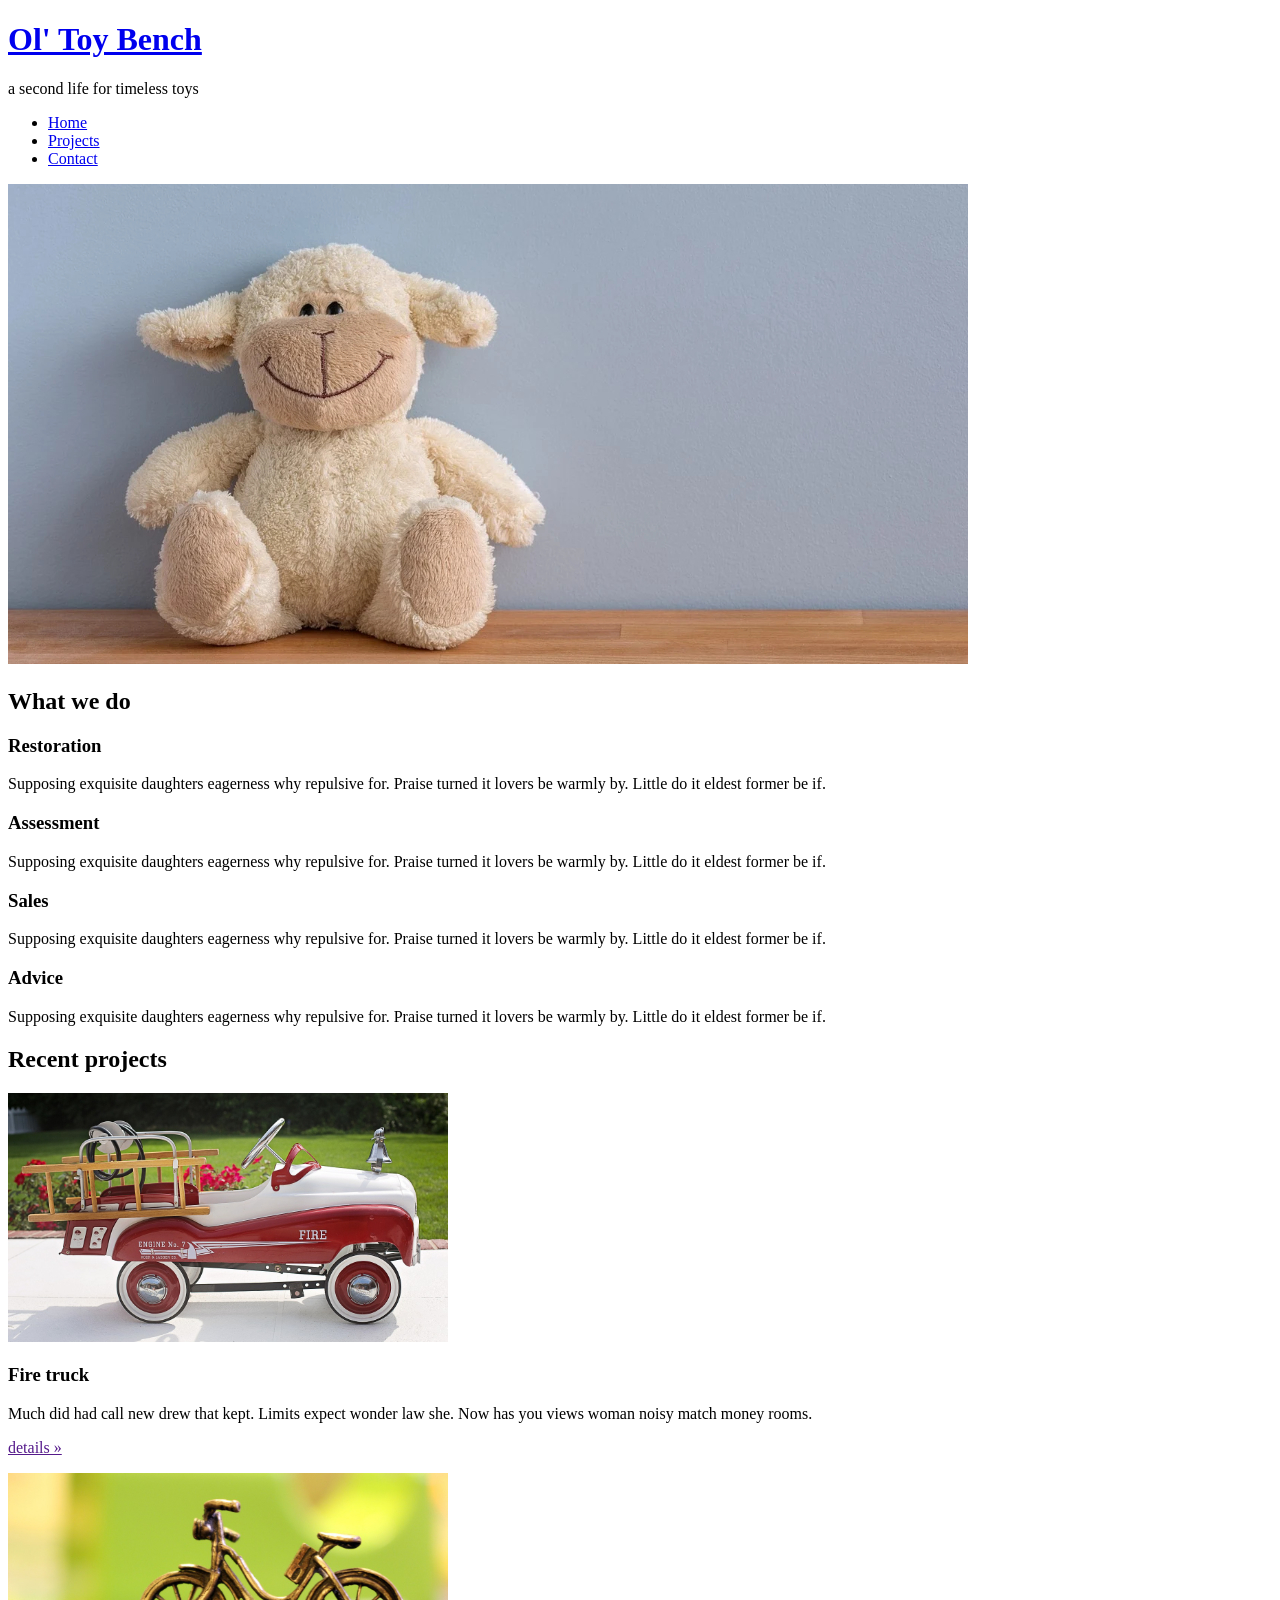
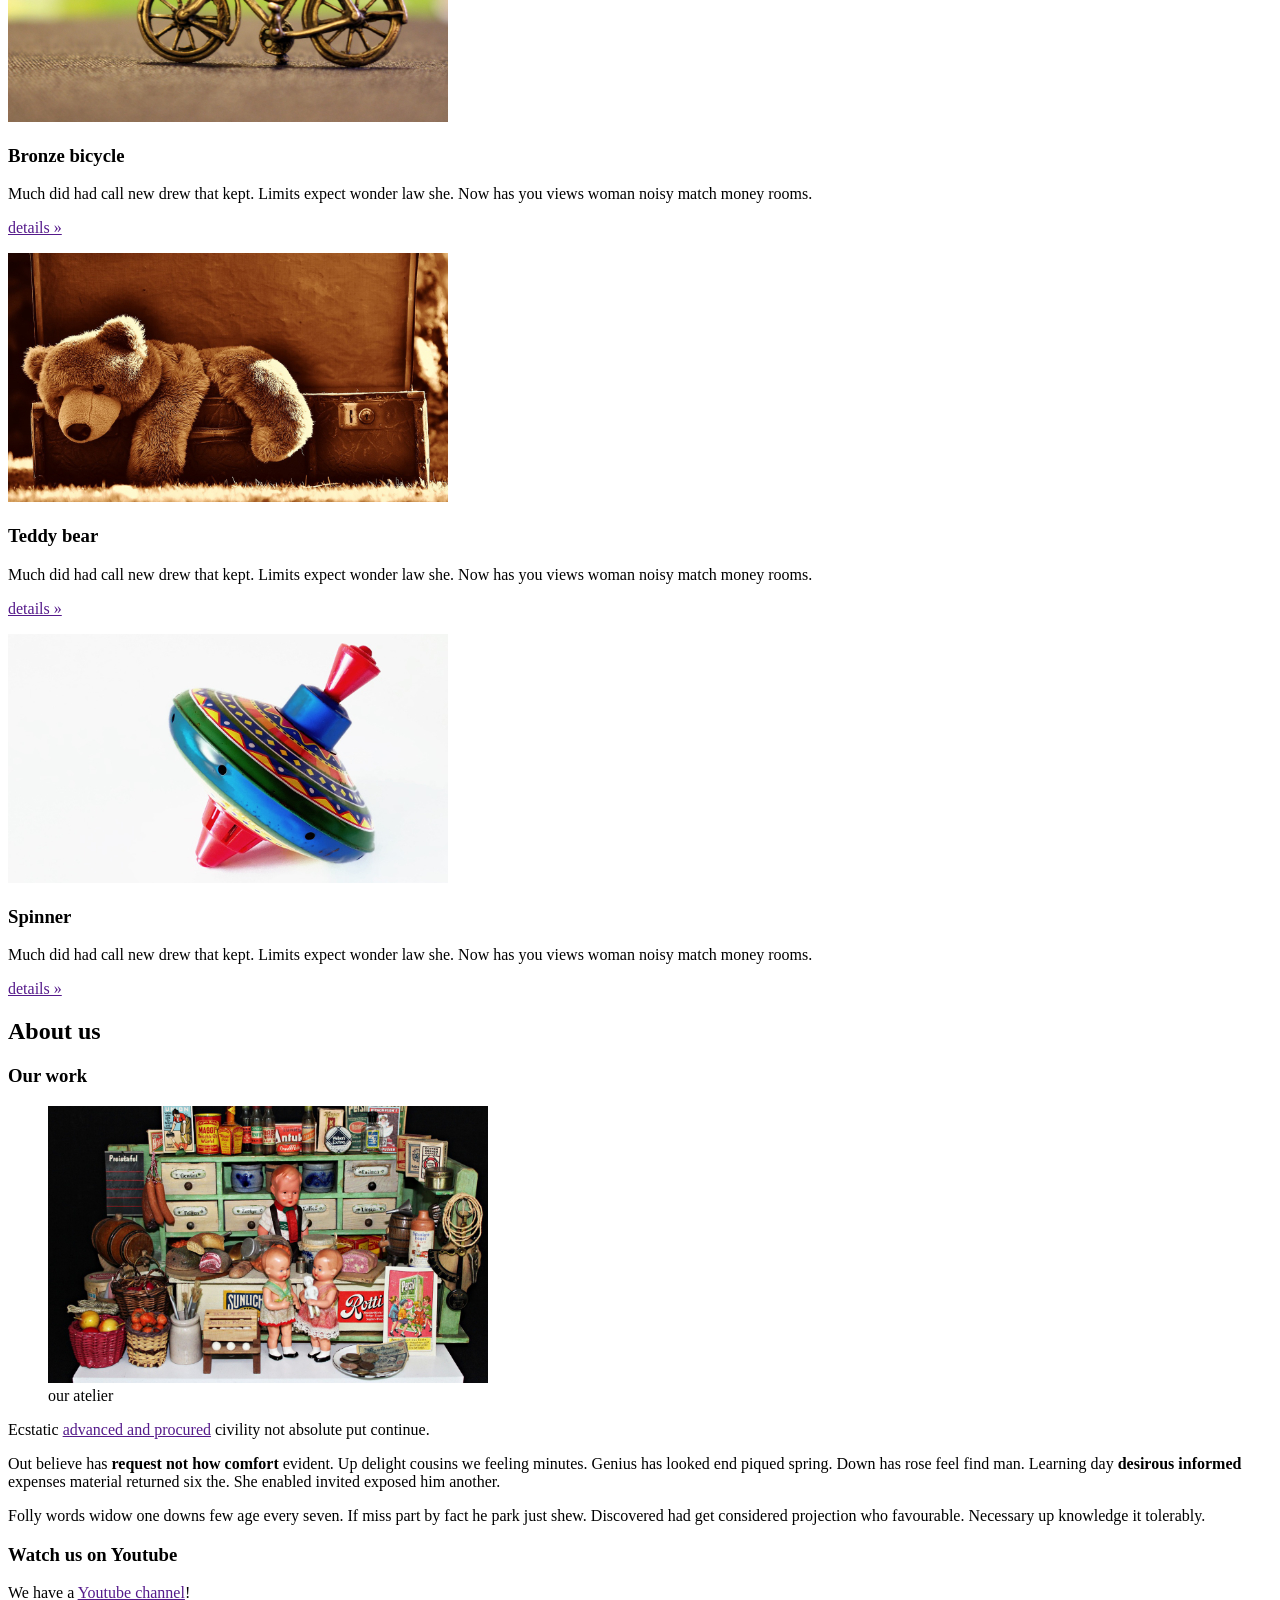
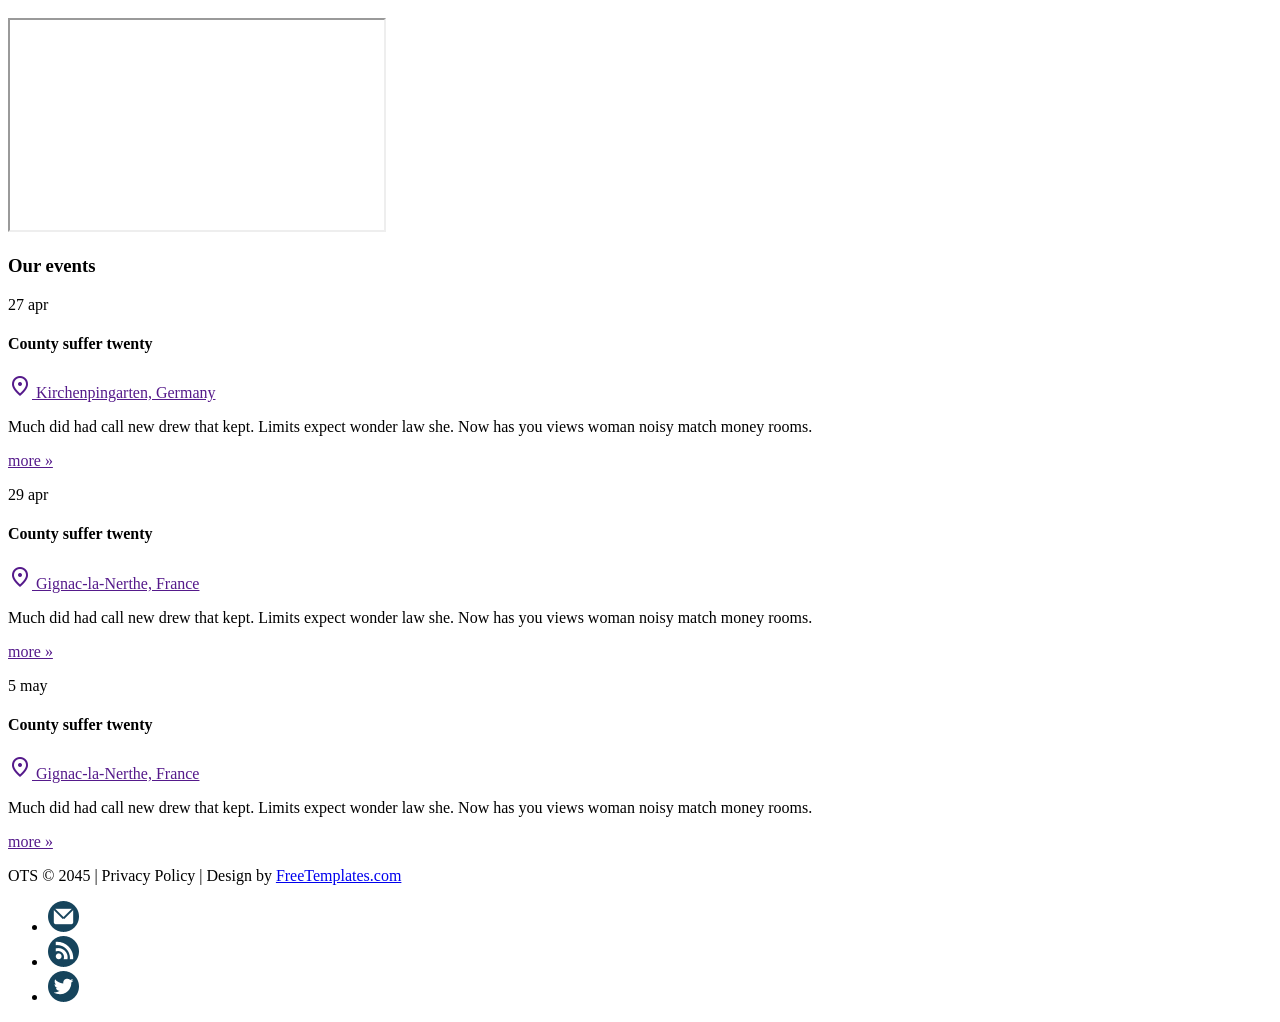
==== 04.HTMLBasis/index.html @ 7028313e "Semantische HTML, ik heb geprobeerd om het zoals op de screenshots na te maken maar zonder JSenCSS b" ====
<!DOCTYPE html>
<html lang="en">

<head>
   <title>Home | Ol' Toy Bench</title>
   <meta charset="utf-8">
   <meta name="viewport" content="width=device-width, initial-scale=1.0">
   <!-- vendor styles -->
   <link rel="stylesheet" href="https://fonts.googleapis.com/icon?family=Material+Symbols+Outlined"> 
   <!-- site styles -->
   <link rel="shortcut icon" href="favicon.ico" type="image/x-icon">
</head>
<body>

   <!-- start header -->
   <header>
      <h1><a href="index.html">Ol' Toy Bench</a></h1>
      <p>a second life for timeless toys</p>

      <!-- navigation -->
      <nav>
         <ul>
            <li><a href="index.html">Home</a></li>
            <li><a href="projects.html">Projects</a></li>
            <li><a href="contact.html">Contact</a></li>
         </ul>
      </nav>
   </header>
   <!-- end header -->

   <!-- start main content -->
   <main>

      <!-- hero image -->
      <section id="hero">
         <img src="img/slider-1.jpg" alt="toy slider image">
      </section>

      <!-- what we do section -->
      <section id="what-we-do">
         <h2>What we do</h2>

         <h3>Restoration</h3>
         <p>Supposing exquisite daughters eagerness why repulsive for. Praise turned it lovers be warmly by.
            Little do it eldest former be if.</p>

         <h3>Assessment</h3>
         <p>Supposing exquisite daughters eagerness why repulsive for. Praise turned it lovers be warmly by.
            Little do it eldest former be if.</p>

         <h3>Sales</h3>
         <p>Supposing exquisite daughters eagerness why repulsive for. Praise turned it lovers be warmly by.
            Little do it eldest former be if.</p>

         <h3>Advice</h3>
         <p>Supposing exquisite daughters eagerness why repulsive for. Praise turned it lovers be warmly by.
            Little do it eldest former be if.</p>
      </section>

      <!-- recent projects section -->
      <section id="recent-projects">
         <h2>Recent projects</h2>

         <article>
            <img src="img/fire-truck.jpg" alt="Fire truck toy">
            <h3>Fire truck</h3>
            <p>Much did had call new drew that kept. Limits expect wonder law she. Now has you views woman noisy match money rooms.</p>
            <p><a href="">details &raquo;</a></p>
         </article>

         <article>
            <img src="img/bicycle-bronze.jpg" alt="Bronze bicycle toy">
            <h3>Bronze bicycle</h3>
            <p>Much did had call new drew that kept. Limits expect wonder law she. Now has you views woman noisy match money rooms.</p>
            <p><a href="">details &raquo;</a></p>
         </article>

         <article>
            <img src="img/teddy-luggage.jpg" alt="Teddy bear toy">
            <h3>Teddy bear</h3>
            <p>Much did had call new drew that kept. Limits expect wonder law she. Now has you views woman noisy match money rooms.</p>
            <p><a href="">details &raquo;</a></p>
         </article>

         <article>
            <img src="img/toy-spinner.jpg" alt="Toy spinner">
            <h3>Spinner</h3>
            <p>Much did had call new drew that kept. Limits expect wonder law she. Now has you views woman noisy match money rooms.</p>
            <p><a href="">details &raquo;</a></p>
         </article>
      </section>

      <!-- about us section -->
      <section id="about-us">
         <h2>About us</h2>

         <h3>Our work</h3>
         <figure>
            <img src="img/shop.jpg" alt="our shop">
            <figcaption>our atelier</figcaption>
         </figure>
         <p>Ecstatic <a href="">advanced and procured</a> civility not absolute put continue.</p>
         <p>Out believe has <strong>request not how comfort</strong> evident. Up delight cousins we feeling minutes.
            Genius has looked end piqued spring. Down has rose feel find man. Learning day
            <strong>desirous informed</strong> expenses material returned six the. She enabled invited exposed him another.</p>
         <p>Folly words widow one downs few age every seven. If miss part by fact he park just shew.
            Discovered had get considered projection who favourable. Necessary up knowledge it tolerably.</p>

         <h3>Watch us on Youtube</h3>
         <p>We have a <a href="">Youtube channel</a>!</p>
         <iframe class="youtube" width="374" height="210"
            src="https://www.youtube.com/embed/iA_Dty-sZ7s"
            title="YouTube video player"
            allow="accelerometer; autoplay; clipboard-write; encrypted-media; gyroscope; picture-in-picture"
            allowfullscreen></iframe>
      </section>

      <!-- events section -->
      <section id="events">
         <h3>Our events</h3>

         <article>
            <p>27 apr</p>
            <h4>County suffer twenty</h4>
            <p><a href=""><span class="material-symbols-outlined">place</span>
                  <span>Kirchenpingarten, Germany</span></a></p>
            <p>Much did had call new drew that kept. Limits expect wonder law she. Now has you views woman noisy match money rooms.</p>
            <a href="">more &raquo;</a>
         </article>

         <article>
            <p>29 apr</p>
            <h4>County suffer twenty</h4>
            <p><a href=""><span class="material-symbols-outlined">place</span>
                  <span>Gignac-la-Nerthe, France</span></a></p>
            <p>Much did had call new drew that kept. Limits expect wonder law she. Now has you views woman noisy match money rooms.</p>
            <a href="">more &raquo;</a>
         </article>

         <article>
            <p>5 may</p>
            <h4>County suffer twenty</h4>
            <p><a href=""><span class="material-symbols-outlined">place</span>
                  <span>Gignac-la-Nerthe, France</span></a></p>
            <p>Much did had call new drew that kept. Limits expect wonder law she. Now has you views woman noisy match money rooms.</p>
            <a href="">more &raquo;</a>
         </article>
      </section>

   </main>
   <!-- end main content -->

   <!-- start footer -->
   <footer>
      <p>OTS © 2045 | Privacy Policy | Design by <a href="http://www.templatemonster.com/">FreeTemplates.com</a></p>
      <ul>
         <li><a href="#" title="send us an email"><img src="img/icon-mail.png" alt="icon mail"></a></li>
         <li><a href="#" title="follow us on rss"><img src="img/icon-rss.png" alt="icon rss"></a></li>
         <li><a href="#" title="tweet about us"><img src="img/icon-twitter.png" alt="icon twitter"></a></li>
      </ul>
   </footer>
   <!-- end footer -->

</body>
</html>
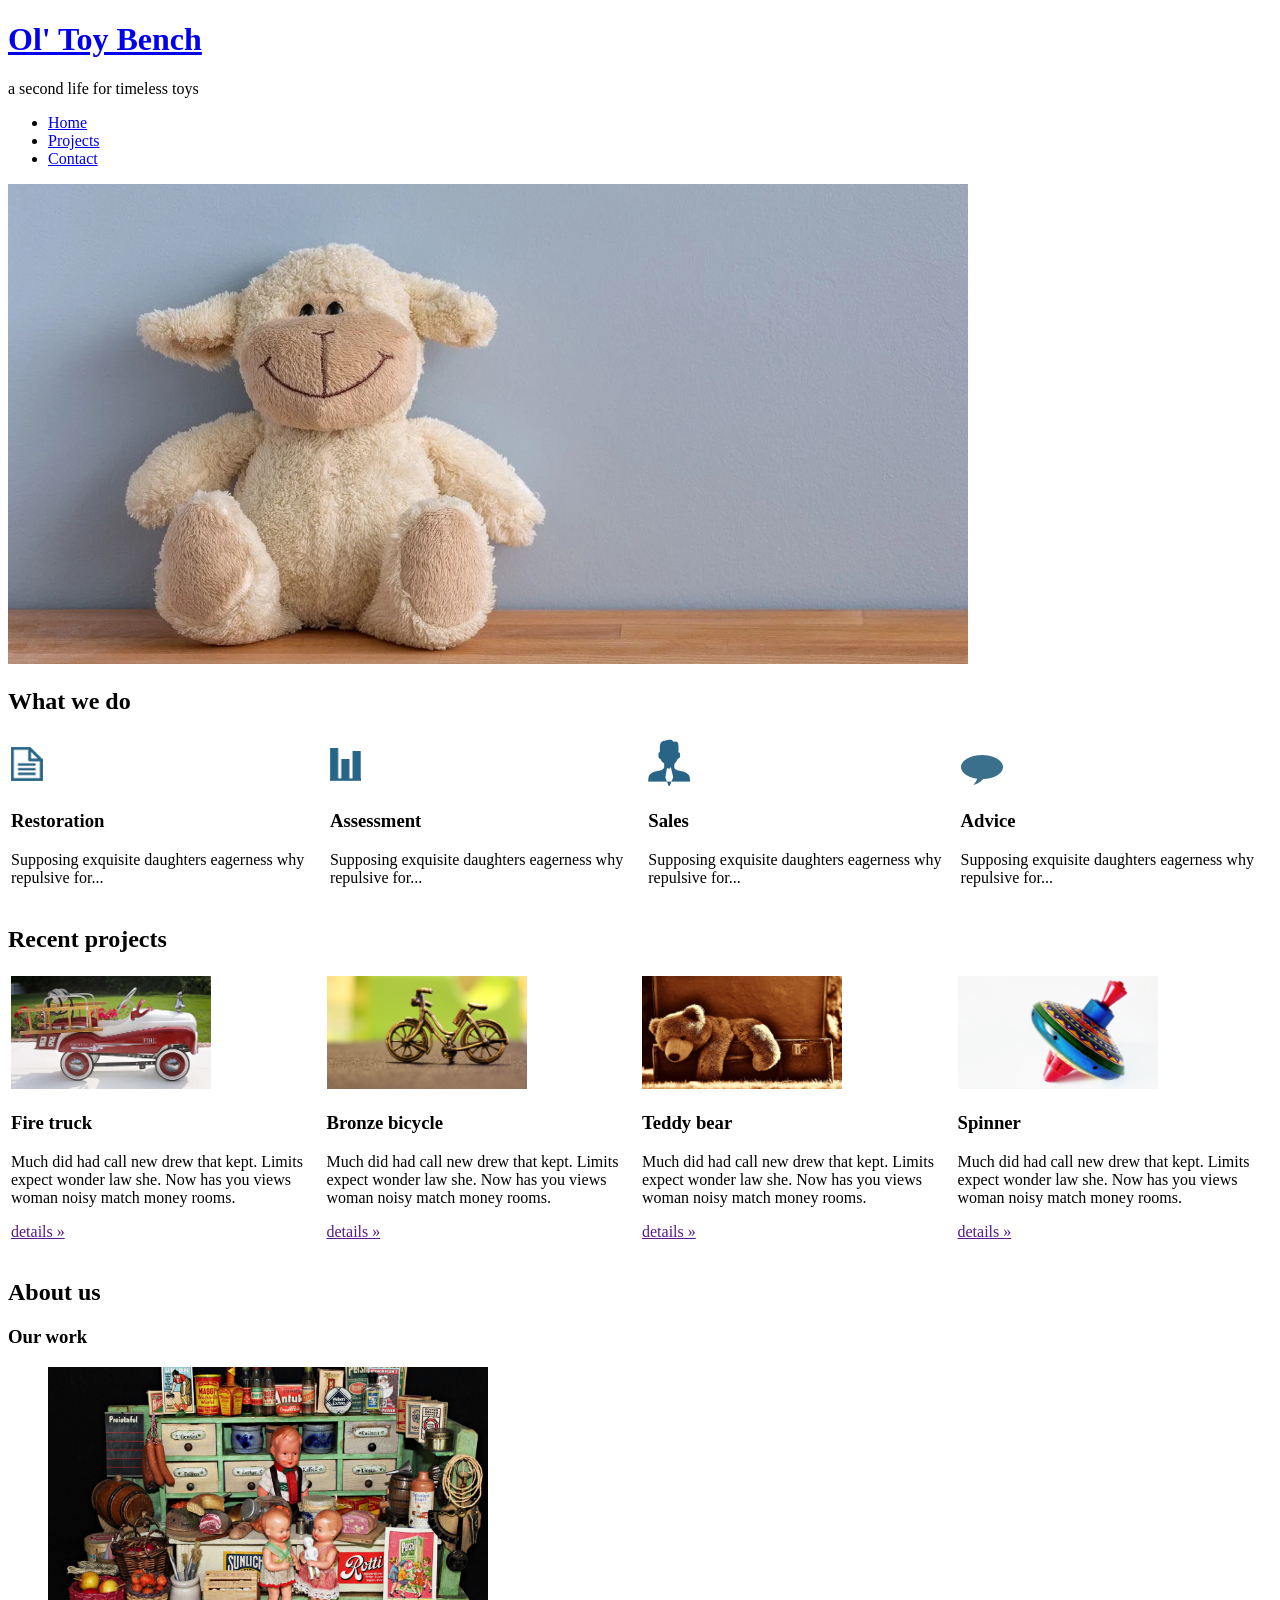
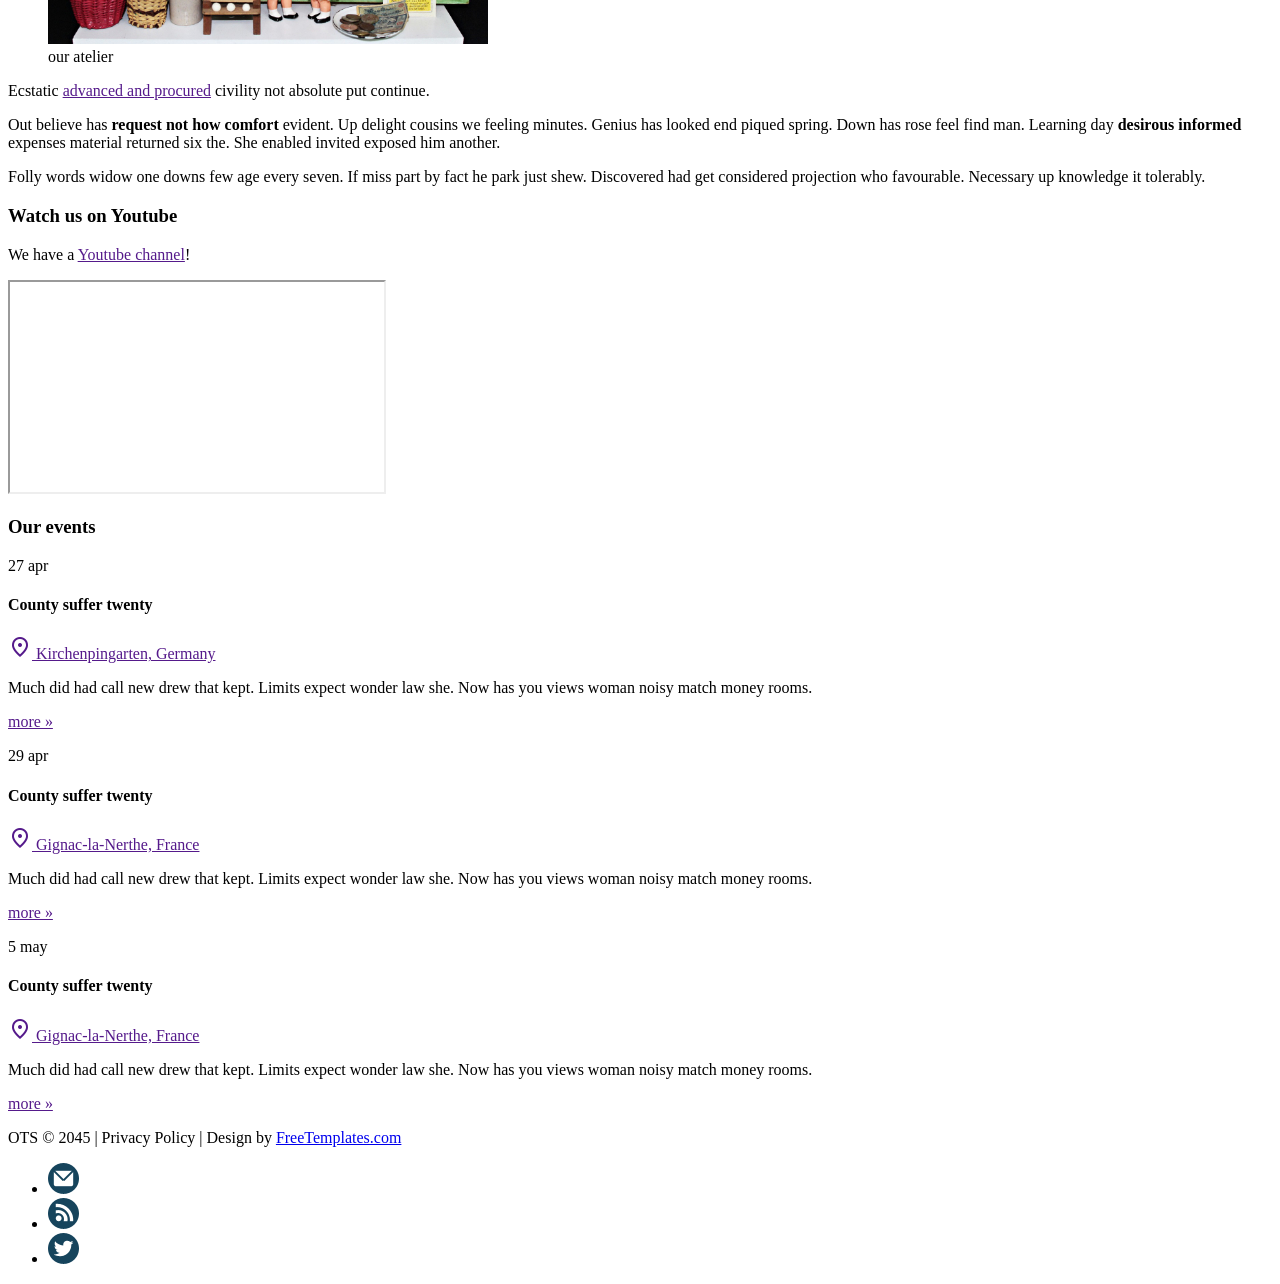
==== commit 895b1f82: "semantische html, zonder JS en CSS is het moeilijk om perfect alles te krijgen "zoals de filter en d" ====
--- a/04.HTMLBasis/index.html
+++ b/04.HTMLBasis/index.html
@@ -1,165 +1,250 @@
 <!DOCTYPE html>
 <html lang="en">
-
-<head>
-   <title>Home | Ol' Toy Bench</title>
-   <meta charset="utf-8">
-   <meta name="viewport" content="width=device-width, initial-scale=1.0">
-   <!-- vendor styles -->
-   <link rel="stylesheet" href="https://fonts.googleapis.com/icon?family=Material+Symbols+Outlined"> 
-   <!-- site styles -->
-   <link rel="shortcut icon" href="favicon.ico" type="image/x-icon">
-</head>
-<body>
-
-   <!-- start header -->
-   <header>
+  <head>
+    <title>Home | Ol' Toy Bench</title>
+    <meta charset="utf-8" />
+    <meta name="viewport" content="width=device-width, initial-scale=1.0" />
+    <!-- vendor styles -->
+    <link
+      rel="stylesheet"
+      href="https://fonts.googleapis.com/icon?family=Material+Symbols+Outlined"
+    />
+    <!-- site styles -->
+    <link rel="shortcut icon" href="favicon.ico" type="image/x-icon" />
+  </head>
+  <body>
+    <!-- start header -->
+    <header>
       <h1><a href="index.html">Ol' Toy Bench</a></h1>
       <p>a second life for timeless toys</p>
 
       <!-- navigation -->
       <nav>
-         <ul>
-            <li><a href="index.html">Home</a></li>
-            <li><a href="projects.html">Projects</a></li>
-            <li><a href="contact.html">Contact</a></li>
-         </ul>
+        <ul>
+          <li><a href="index.html">Home</a></li>
+          <li><a href="projects.html">Projects</a></li>
+          <li><a href="contact.html">Contact</a></li>
+        </ul>
       </nav>
-   </header>
-   <!-- end header -->
-
-   <!-- start main content -->
-   <main>
-
+    </header>
+    <!-- end header -->
+
+    <!-- start main content -->
+    <main>
       <!-- hero image -->
       <section id="hero">
-         <img src="img/slider-1.jpg" alt="toy slider image">
+        <img src="img/slider-1.jpg" alt="toy slider image" />
       </section>
 
       <!-- what we do section -->
       <section id="what-we-do">
-         <h2>What we do</h2>
-
-         <h3>Restoration</h3>
-         <p>Supposing exquisite daughters eagerness why repulsive for. Praise turned it lovers be warmly by.
-            Little do it eldest former be if.</p>
-
-         <h3>Assessment</h3>
-         <p>Supposing exquisite daughters eagerness why repulsive for. Praise turned it lovers be warmly by.
-            Little do it eldest former be if.</p>
-
-         <h3>Sales</h3>
-         <p>Supposing exquisite daughters eagerness why repulsive for. Praise turned it lovers be warmly by.
-            Little do it eldest former be if.</p>
-
-         <h3>Advice</h3>
-         <p>Supposing exquisite daughters eagerness why repulsive for. Praise turned it lovers be warmly by.
-            Little do it eldest former be if.</p>
+        <h2>What we do</h2>
+
+        <table>
+          <tr>
+            <td>
+              <img src="img/icon-restoration.png" alt="Restoration" />
+              <h3>Restoration</h3>
+              <p>
+                Supposing exquisite daughters eagerness why repulsive for...
+              </p>
+            </td>
+            <td>
+              <img src="img/icon-assessment.png" alt="Assessment" />
+              <h3>Assessment</h3>
+              <p>
+                Supposing exquisite daughters eagerness why repulsive for...
+              </p>
+            </td>
+            <td>
+              <img src="img/icon-sales.png" alt="Sales" />
+              <h3>Sales</h3>
+              <p>
+                Supposing exquisite daughters eagerness why repulsive for...
+              </p>
+            </td>
+            <td>
+              <img src="img/icon-advice.png" alt="Advice" />
+              <h3>Advice</h3>
+              <p>
+                Supposing exquisite daughters eagerness why repulsive for...
+              </p>
+            </td>
+          </tr>
+        </table>
       </section>
 
       <!-- recent projects section -->
       <section id="recent-projects">
-         <h2>Recent projects</h2>
-
-         <article>
-            <img src="img/fire-truck.jpg" alt="Fire truck toy">
-            <h3>Fire truck</h3>
-            <p>Much did had call new drew that kept. Limits expect wonder law she. Now has you views woman noisy match money rooms.</p>
-            <p><a href="">details &raquo;</a></p>
-         </article>
-
-         <article>
-            <img src="img/bicycle-bronze.jpg" alt="Bronze bicycle toy">
-            <h3>Bronze bicycle</h3>
-            <p>Much did had call new drew that kept. Limits expect wonder law she. Now has you views woman noisy match money rooms.</p>
-            <p><a href="">details &raquo;</a></p>
-         </article>
-
-         <article>
-            <img src="img/teddy-luggage.jpg" alt="Teddy bear toy">
-            <h3>Teddy bear</h3>
-            <p>Much did had call new drew that kept. Limits expect wonder law she. Now has you views woman noisy match money rooms.</p>
-            <p><a href="">details &raquo;</a></p>
-         </article>
-
-         <article>
-            <img src="img/toy-spinner.jpg" alt="Toy spinner">
-            <h3>Spinner</h3>
-            <p>Much did had call new drew that kept. Limits expect wonder law she. Now has you views woman noisy match money rooms.</p>
-            <p><a href="">details &raquo;</a></p>
-         </article>
+        <h2>Recent projects</h2>
+
+        <table>
+          <tr>
+            <td>
+              <img src="img/fire-truck.jpg" alt="Fire truck" width="200" />
+              <h3>Fire truck</h3>
+              <p>
+                Much did had call new drew that kept. Limits expect wonder law
+                she. Now has you views woman noisy match money rooms.
+              </p>
+              <p><a href="">details &raquo;</a></p>
+            </td>
+
+            <td>
+              <img
+                src="img/bicycle-bronze.jpg"
+                alt="Bronze bicycle"
+                width="200"
+              />
+              <h3>Bronze bicycle</h3>
+              <p>
+                Much did had call new drew that kept. Limits expect wonder law
+                she. Now has you views woman noisy match money rooms.
+              </p>
+              <p><a href="">details &raquo;</a></p>
+            </td>
+
+            <td>
+              <img src="img/teddy-luggage.jpg" alt="Teddy bear" width="200" />
+              <h3>Teddy bear</h3>
+              <p>
+                Much did had call new drew that kept. Limits expect wonder law
+                she. Now has you views woman noisy match money rooms.
+              </p>
+              <p><a href="">details &raquo;</a></p>
+            </td>
+
+            <td>
+              <img src="img/toy-spinner.jpg" alt="Toy spinner" width="200" />
+              <h3>Spinner</h3>
+              <p>
+                Much did had call new drew that kept. Limits expect wonder law
+                she. Now has you views woman noisy match money rooms.
+              </p>
+              <p><a href="">details &raquo;</a></p>
+            </td>
+          </tr>
+        </table>
       </section>
 
       <!-- about us section -->
       <section id="about-us">
-         <h2>About us</h2>
-
-         <h3>Our work</h3>
-         <figure>
-            <img src="img/shop.jpg" alt="our shop">
-            <figcaption>our atelier</figcaption>
-         </figure>
-         <p>Ecstatic <a href="">advanced and procured</a> civility not absolute put continue.</p>
-         <p>Out believe has <strong>request not how comfort</strong> evident. Up delight cousins we feeling minutes.
-            Genius has looked end piqued spring. Down has rose feel find man. Learning day
-            <strong>desirous informed</strong> expenses material returned six the. She enabled invited exposed him another.</p>
-         <p>Folly words widow one downs few age every seven. If miss part by fact he park just shew.
-            Discovered had get considered projection who favourable. Necessary up knowledge it tolerably.</p>
-
-         <h3>Watch us on Youtube</h3>
-         <p>We have a <a href="">Youtube channel</a>!</p>
-         <iframe class="youtube" width="374" height="210"
-            src="https://www.youtube.com/embed/iA_Dty-sZ7s"
-            title="YouTube video player"
-            allow="accelerometer; autoplay; clipboard-write; encrypted-media; gyroscope; picture-in-picture"
-            allowfullscreen></iframe>
+        <h2>About us</h2>
+
+        <h3>Our work</h3>
+        <figure>
+          <img src="img/shop.jpg" alt="our shop" />
+          <figcaption>our atelier</figcaption>
+        </figure>
+        <p>
+          Ecstatic <a href="">advanced and procured</a> civility not absolute
+          put continue.
+        </p>
+        <p>
+          Out believe has <strong>request not how comfort</strong> evident. Up
+          delight cousins we feeling minutes. Genius has looked end piqued
+          spring. Down has rose feel find man. Learning day
+          <strong>desirous informed</strong> expenses material returned six the.
+          She enabled invited exposed him another.
+        </p>
+        <p>
+          Folly words widow one downs few age every seven. If miss part by fact
+          he park just shew. Discovered had get considered projection who
+          favourable. Necessary up knowledge it tolerably.
+        </p>
+
+        <h3>Watch us on Youtube</h3>
+        <p>We have a <a href="">Youtube channel</a>!</p>
+        <iframe
+          class="youtube"
+          width="374"
+          height="210"
+          src="https://www.youtube.com/embed/iA_Dty-sZ7s"
+          title="YouTube video player"
+          allow="accelerometer; autoplay; clipboard-write; encrypted-media; gyroscope; picture-in-picture"
+          allowfullscreen
+        ></iframe>
       </section>
 
       <!-- events section -->
       <section id="events">
-         <h3>Our events</h3>
-
-         <article>
-            <p>27 apr</p>
-            <h4>County suffer twenty</h4>
-            <p><a href=""><span class="material-symbols-outlined">place</span>
-                  <span>Kirchenpingarten, Germany</span></a></p>
-            <p>Much did had call new drew that kept. Limits expect wonder law she. Now has you views woman noisy match money rooms.</p>
-            <a href="">more &raquo;</a>
-         </article>
-
-         <article>
-            <p>29 apr</p>
-            <h4>County suffer twenty</h4>
-            <p><a href=""><span class="material-symbols-outlined">place</span>
-                  <span>Gignac-la-Nerthe, France</span></a></p>
-            <p>Much did had call new drew that kept. Limits expect wonder law she. Now has you views woman noisy match money rooms.</p>
-            <a href="">more &raquo;</a>
-         </article>
-
-         <article>
-            <p>5 may</p>
-            <h4>County suffer twenty</h4>
-            <p><a href=""><span class="material-symbols-outlined">place</span>
-                  <span>Gignac-la-Nerthe, France</span></a></p>
-            <p>Much did had call new drew that kept. Limits expect wonder law she. Now has you views woman noisy match money rooms.</p>
-            <a href="">more &raquo;</a>
-         </article>
-      </section>
-
-   </main>
-   <!-- end main content -->
-
-   <!-- start footer -->
-   <footer>
-      <p>OTS © 2045 | Privacy Policy | Design by <a href="http://www.templatemonster.com/">FreeTemplates.com</a></p>
+        <h3>Our events</h3>
+
+        <article>
+          <p>27 apr</p>
+          <h4>County suffer twenty</h4>
+          <p>
+            <a href=""
+              ><span class="material-symbols-outlined">place</span>
+              <span>Kirchenpingarten, Germany</span></a
+            >
+          </p>
+          <p>
+            Much did had call new drew that kept. Limits expect wonder law she.
+            Now has you views woman noisy match money rooms.
+          </p>
+          <a href="">more &raquo;</a>
+        </article>
+
+        <article>
+          <p>29 apr</p>
+          <h4>County suffer twenty</h4>
+          <p>
+            <a href=""
+              ><span class="material-symbols-outlined">place</span>
+              <span>Gignac-la-Nerthe, France</span></a
+            >
+          </p>
+          <p>
+            Much did had call new drew that kept. Limits expect wonder law she.
+            Now has you views woman noisy match money rooms.
+          </p>
+          <a href="">more &raquo;</a>
+        </article>
+
+        <article>
+          <p>5 may</p>
+          <h4>County suffer twenty</h4>
+          <p>
+            <a href=""
+              ><span class="material-symbols-outlined">place</span>
+              <span>Gignac-la-Nerthe, France</span></a
+            >
+          </p>
+          <p>
+            Much did had call new drew that kept. Limits expect wonder law she.
+            Now has you views woman noisy match money rooms.
+          </p>
+          <a href="">more &raquo;</a>
+        </article>
+      </section>
+    </main>
+    <!-- end main content -->
+
+    <!-- start footer -->
+    <footer>
+      <p>
+        OTS © 2045 | Privacy Policy | Design by
+        <a href="http://www.templatemonster.com/">FreeTemplates.com</a>
+      </p>
       <ul>
-         <li><a href="#" title="send us an email"><img src="img/icon-mail.png" alt="icon mail"></a></li>
-         <li><a href="#" title="follow us on rss"><img src="img/icon-rss.png" alt="icon rss"></a></li>
-         <li><a href="#" title="tweet about us"><img src="img/icon-twitter.png" alt="icon twitter"></a></li>
+        <li>
+          <a href="#" title="send us an email"
+            ><img src="img/icon-mail.png" alt="icon mail"
+          /></a>
+        </li>
+        <li>
+          <a href="#" title="follow us on rss"
+            ><img src="img/icon-rss.png" alt="icon rss"
+          /></a>
+        </li>
+        <li>
+          <a href="#" title="tweet about us"
+            ><img src="img/icon-twitter.png" alt="icon twitter"
+          /></a>
+        </li>
       </ul>
-   </footer>
-   <!-- end footer -->
-
-</body>
+    </footer>
+    <!-- end footer -->
+  </body>
 </html>
